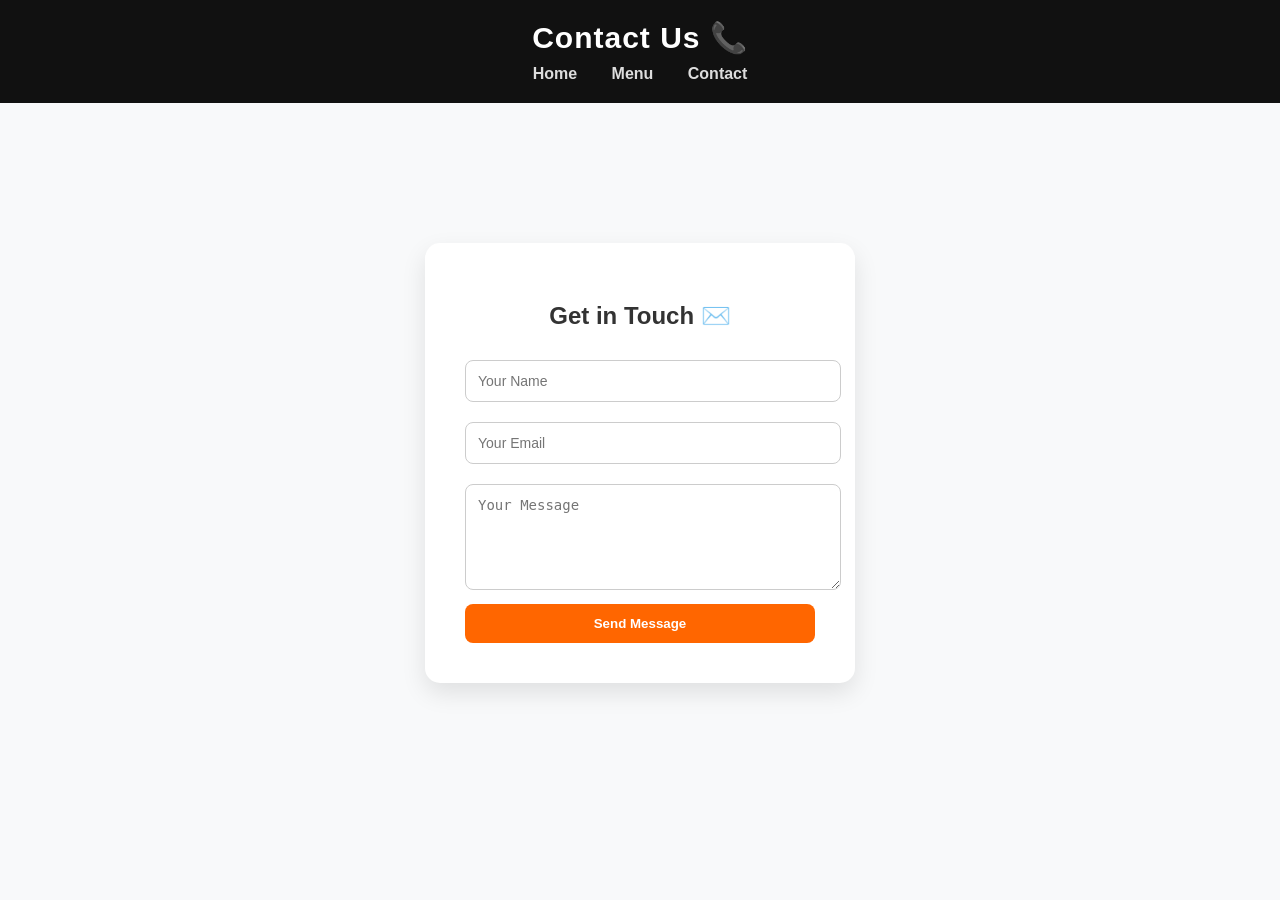
==== html/contact.html @ 41e2348d "add contact page pro" ====
<!DOCTYPE html>
<html lang="en">
<head>
    <meta charset="UTF-8">
    <meta name="viewport" content="width=device-width, initial-scale=1.0">
    <title>Contact</title>
    <link rel="stylesheet" href="../css/style.css">
</head>
<body>

<header>
    <h1>Contact Us 📞</h1>
    <nav>
        <a href="../index.html">Home</a>
        <a href="menu.html">Menu</a>
        <a href="contact.html">Contact</a>
    </nav>
</header>

<section class="contact">
    <div class="contact-box">
        <h2>Get in Touch ✉️</h2>

        <form>
            <input type="text" placeholder="Your Name" required>
            <input type="email" placeholder="Your Email" required>
            <textarea placeholder="Your Message" rows="5" required></textarea>
            <button type="submit">Send Message</button>
        </form>

    </div>
</section>

</body>
</html>
---- css/style.css ----
/* RESET */
body {
    margin: 0;
    font-family: 'Segoe UI', Arial, sans-serif;
    background: #f8f9fa;
    color: #333;
}

/* HEADER */
header {
    background: #111;
    color: white;
    text-align: center;
    padding: 20px;
}

header h1 {
    margin: 0;
    font-size: 30px;
    letter-spacing: 1px;
}

nav {
    margin-top: 10px;
}

nav a {
    color: #ddd;
    margin: 0 15px;
    text-decoration: none;
    font-weight: 600;
    transition: 0.3s;
}

nav a:hover {
    color: #ff6600;
}

/* HERO */
.hero {
    height: 90vh;
    background: url("https://images.unsplash.com/photo-1504674900247-0877df9cc836") no-repeat center/cover;
    display: flex;
    justify-content: center;
    align-items: center;
}

.hero-content {
    background: rgba(0,0,0,0.6);
    padding: 50px;
    border-radius: 15px;
    text-align: center;
    color: white;
    max-width: 500px;
}

.hero h2 {
    font-size: 40px;
    margin-bottom: 10px;
}

.hero p {
    font-size: 18px;
    margin-bottom: 20px;
}

/* BUTTON */
.btn {
    background: #ff6600;
    color: white;
    padding: 12px 30px;
    border-radius: 8px;
    text-decoration: none;
    font-weight: bold;
    transition: 0.3s;
}

.btn:hover {
    background: #e65c00;
}

/* MENU */
.menu {
    display: flex;
    flex-wrap: wrap;
    justify-content: center;
    gap: 30px;
    padding: 50px;
}

/* CARD */
/* IMAGE */
.card img {
    width: 100%;
    height: 180px;
    object-fit: cover;
    border-radius: 10px;
}

/* TEXT */
.card h3 {
    margin: 12px 0;
    font-size: 20px;
}

.card p {
    color: #ff6600;
    font-weight: bold;
    font-size: 16px;
}
/* CONTACT */
.contact {
    height: 80vh;
    display: flex;
    justify-content: center;
    align-items: center;
}

.contact-box {
    background: white;
    padding: 40px;
    border-radius: 15px;
    width: 350px;
    box-shadow: 0 10px 25px rgba(0,0,0,0.1);
    text-align: center;
}

.contact-box h2 {
    margin-bottom: 20px;
}

.contact-box input,
.contact-box textarea {
    width: 100%;
    padding: 12px;
    margin: 10px 0;
    border-radius: 8px;
    border: 1px solid #ccc;
    font-size: 14px;
}

.contact-box button {
    background: #ff6600;
    color: white;
    border: none;
    padding: 12px;
    width: 100%;
    border-radius: 8px;
    font-weight: bold;
    cursor: pointer;
    transition: 0.3s;
}

.contact-box button:hover {
    background: #e65c00;
}
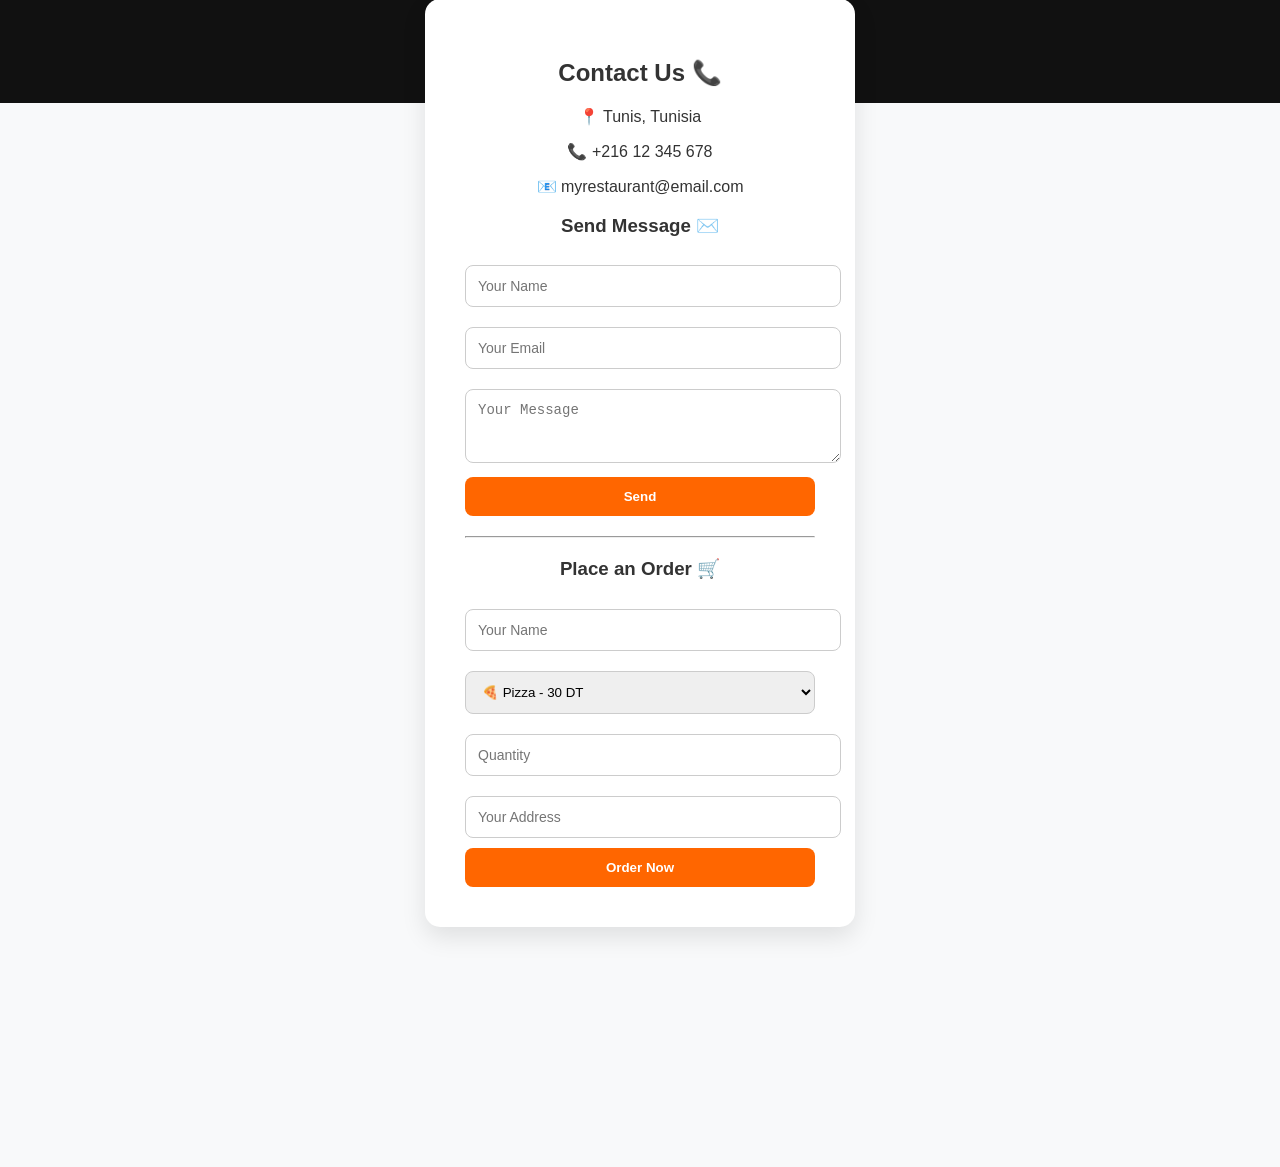
==== commit 9be740cd: "add contact + order system" ====
--- a/html/contact.html
+++ b/html/contact.html
@@ -3,13 +3,13 @@
 <head>
     <meta charset="UTF-8">
     <meta name="viewport" content="width=device-width, initial-scale=1.0">
-    <title>Contact</title>
+    <title>Contact & Order</title>
     <link rel="stylesheet" href="../css/style.css">
 </head>
 <body>
 
 <header>
-    <h1>Contact Us 📞</h1>
+    <h1>Contact & Order 🍔</h1>
     <nav>
         <a href="../index.html">Home</a>
         <a href="menu.html">Menu</a>
@@ -18,18 +18,58 @@
 </header>
 
 <section class="contact">
+
     <div class="contact-box">
-        <h2>Get in Touch ✉️</h2>
+
+        <h2>Contact Us 📞</h2>
+
+        <p>📍 Tunis, Tunisia</p>
+        <p>📞 +216 12 345 678</p>
+        <p>📧 myrestaurant@email.com</p>
+
+        <h3>Send Message ✉️</h3>
 
         <form>
             <input type="text" placeholder="Your Name" required>
             <input type="email" placeholder="Your Email" required>
-            <textarea placeholder="Your Message" rows="5" required></textarea>
-            <button type="submit">Send Message</button>
+            <textarea placeholder="Your Message" rows="3"></textarea>
+            <button type="submit">Send</button>
+        </form>
+
+        <hr>
+
+        <h3>Place an Order 🛒</h3>
+
+        <form>
+
+            <input type="text" placeholder="Your Name" required>
+
+            <select>
+                <option>🍕 Pizza - 30 DT</option>
+                <option>🍝 Pasta - 35 DT</option>
+                <option>🍔 Burger - 25 DT</option>
+                <option>🥗 Salad - 18 DT</option>
+            </select>
+
+            <input type="number" placeholder="Quantity" min="1" required>
+
+            <input type="text" placeholder="Your Address" required>
+
+            <button type="submit">Order Now</button>
+
         </form>
 
     </div>
+
+</section>
+
+<!-- MAP -->
+<section style="padding:20px">
+    <iframe 
+        src="https://maps.google.com/maps?q=tunis&t=&z=13&ie=UTF8&iwloc=&output=embed"
+        width="100%" height="300" style="border:0;">
+    </iframe>
 </section>
 
 </body>
-</html>+</html>
--- a/css/style.css
+++ b/css/style.css
@@ -153,4 +153,15 @@
 
 .contact-box button:hover {
     background: #e65c00;
+}
+.contact-box select {
+    width: 100%;
+    padding: 12px;
+    margin: 10px 0;
+    border-radius: 8px;
+    border: 1px solid #ccc;
+}
+
+hr {
+    margin: 20px 0;
 }
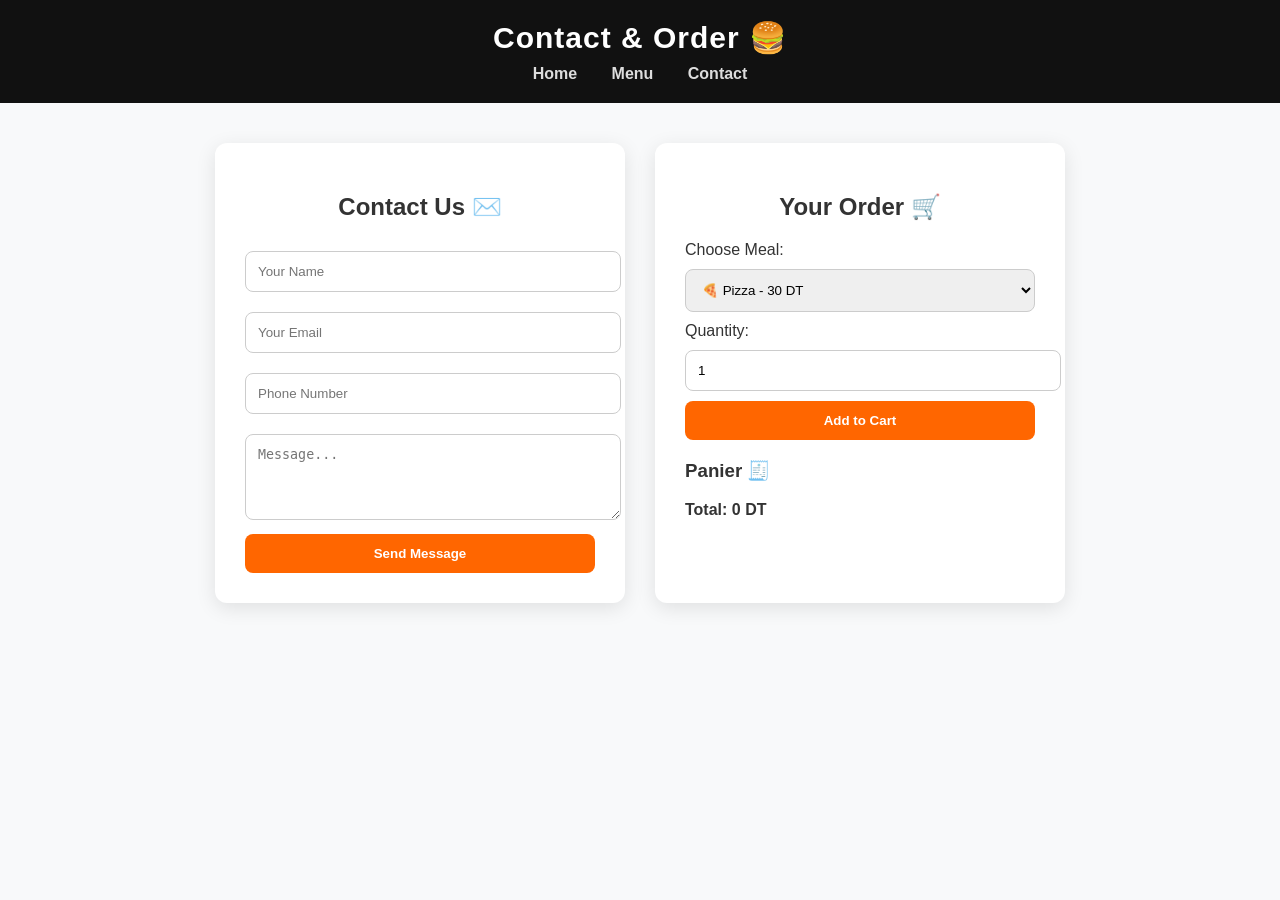
==== commit 9c3f4691: "add contact + cart system" ====
--- a/html/contact.html
+++ b/html/contact.html
@@ -6,6 +6,7 @@
     <title>Contact & Order</title>
     <link rel="stylesheet" href="../css/style.css">
 </head>
+
 <body>
 
 <header>
@@ -17,59 +18,67 @@
     </nav>
 </header>
 
-<section class="contact">
+<section class="contact-container">
 
-    <div class="contact-box">
-
-        <h2>Contact Us 📞</h2>
-
-        <p>📍 Tunis, Tunisia</p>
-        <p>📞 +216 12 345 678</p>
-        <p>📧 myrestaurant@email.com</p>
-
-        <h3>Send Message ✉️</h3>
+    <!-- CONTACT FORM -->
+    <div class="box">
+        <h2>Contact Us ✉️</h2>
 
         <form>
             <input type="text" placeholder="Your Name" required>
             <input type="email" placeholder="Your Email" required>
-            <textarea placeholder="Your Message" rows="3"></textarea>
-            <button type="submit">Send</button>
+            <input type="text" placeholder="Phone Number" required>
+            <textarea placeholder="Message..." rows="4"></textarea>
+
+            <button type="submit">Send Message</button>
         </form>
+    </div>
 
-        <hr>
+    <!-- ORDER / PANIER -->
+    <div class="box">
+        <h2>Your Order 🛒</h2>
 
-        <h3>Place an Order 🛒</h3>
+        <label>Choose Meal:</label>
+        <select id="meal">
+            <option value="30">🍕 Pizza - 30 DT</option>
+            <option value="35">🍝 Pasta - 35 DT</option>
+            <option value="25">🍔 Burger - 25 DT</option>
+            <option value="18">🥗 Salad - 18 DT</option>
+        </select>
 
-        <form>
+        <label>Quantity:</label>
+        <input type="number" id="qty" value="1" min="1">
 
-            <input type="text" placeholder="Your Name" required>
+        <button onclick="addToCart()">Add to Cart</button>
 
-            <select>
-                <option>🍕 Pizza - 30 DT</option>
-                <option>🍝 Pasta - 35 DT</option>
-                <option>🍔 Burger - 25 DT</option>
-                <option>🥗 Salad - 18 DT</option>
-            </select>
-
-            <input type="number" placeholder="Quantity" min="1" required>
-
-            <input type="text" placeholder="Your Address" required>
-
-            <button type="submit">Order Now</button>
-
-        </form>
-
+        <div class="cart">
+            <h3>Panier 🧾</h3>
+            <ul id="cart-list"></ul>
+            <p><strong>Total: <span id="total">0</span> DT</strong></p>
+        </div>
     </div>
 
 </section>
 
-<!-- MAP -->
-<section style="padding:20px">
-    <iframe 
-        src="https://maps.google.com/maps?q=tunis&t=&z=13&ie=UTF8&iwloc=&output=embed"
-        width="100%" height="300" style="border:0;">
-    </iframe>
-</section>
+<script>
+let total = 0;
+
+function addToCart() {
+    const meal = document.getElementById("meal");
+    const price = parseInt(meal.value);
+    const name = meal.options[meal.selectedIndex].text;
+    const qty = parseInt(document.getElementById("qty").value);
+
+    const list = document.getElementById("cart-list");
+
+    const li = document.createElement("li");
+    li.textContent = `${name} x ${qty}`;
+    list.appendChild(li);
+
+    total += price * qty;
+    document.getElementById("total").textContent = total;
+}
+</script>
 
 </body>
-</html>
+</html>
--- a/css/style.css
+++ b/css/style.css
@@ -108,53 +108,28 @@
     font-weight: bold;
     font-size: 16px;
 }
-/* CONTACT */
-.contact {
-    height: 80vh;
+.contact-container {
     display: flex;
+    gap: 30px;
+    padding: 40px;
     justify-content: center;
-    align-items: center;
+    flex-wrap: wrap;
 }
 
-.contact-box {
+.box {
     background: white;
-    padding: 40px;
-    border-radius: 15px;
+    padding: 30px;
+    border-radius: 12px;
     width: 350px;
-    box-shadow: 0 10px 25px rgba(0,0,0,0.1);
-    text-align: center;
+    box-shadow: 0 5px 20px rgba(0,0,0,0.1);
 }
 
-.contact-box h2 {
+.box h2 {
+    text-align: center;
     margin-bottom: 20px;
 }
 
-.contact-box input,
-.contact-box textarea {
-    width: 100%;
-    padding: 12px;
-    margin: 10px 0;
-    border-radius: 8px;
-    border: 1px solid #ccc;
-    font-size: 14px;
-}
-
-.contact-box button {
-    background: #ff6600;
-    color: white;
-    border: none;
-    padding: 12px;
-    width: 100%;
-    border-radius: 8px;
-    font-weight: bold;
-    cursor: pointer;
-    transition: 0.3s;
-}
-
-.contact-box button:hover {
-    background: #e65c00;
-}
-.contact-box select {
+input, textarea, select {
     width: 100%;
     padding: 12px;
     margin: 10px 0;
@@ -162,6 +137,34 @@
     border: 1px solid #ccc;
 }
 
-hr {
-    margin: 20px 0;
+button {
+    width: 100%;
+    padding: 12px;
+    background: #ff6600;
+    border: none;
+    color: white;
+    font-weight: bold;
+    border-radius: 8px;
+    cursor: pointer;
+    transition: 0.3s;
+}
+
+button:hover {
+    background: #e65c00;
+}
+
+.cart {
+    margin-top: 20px;
+}
+
+.cart ul {
+    list-style: none;
+    padding: 0;
+}
+
+.cart li {
+    background: #f4f4f4;
+    margin: 5px 0;
+    padding: 8px;
+    border-radius: 5px;
 }
